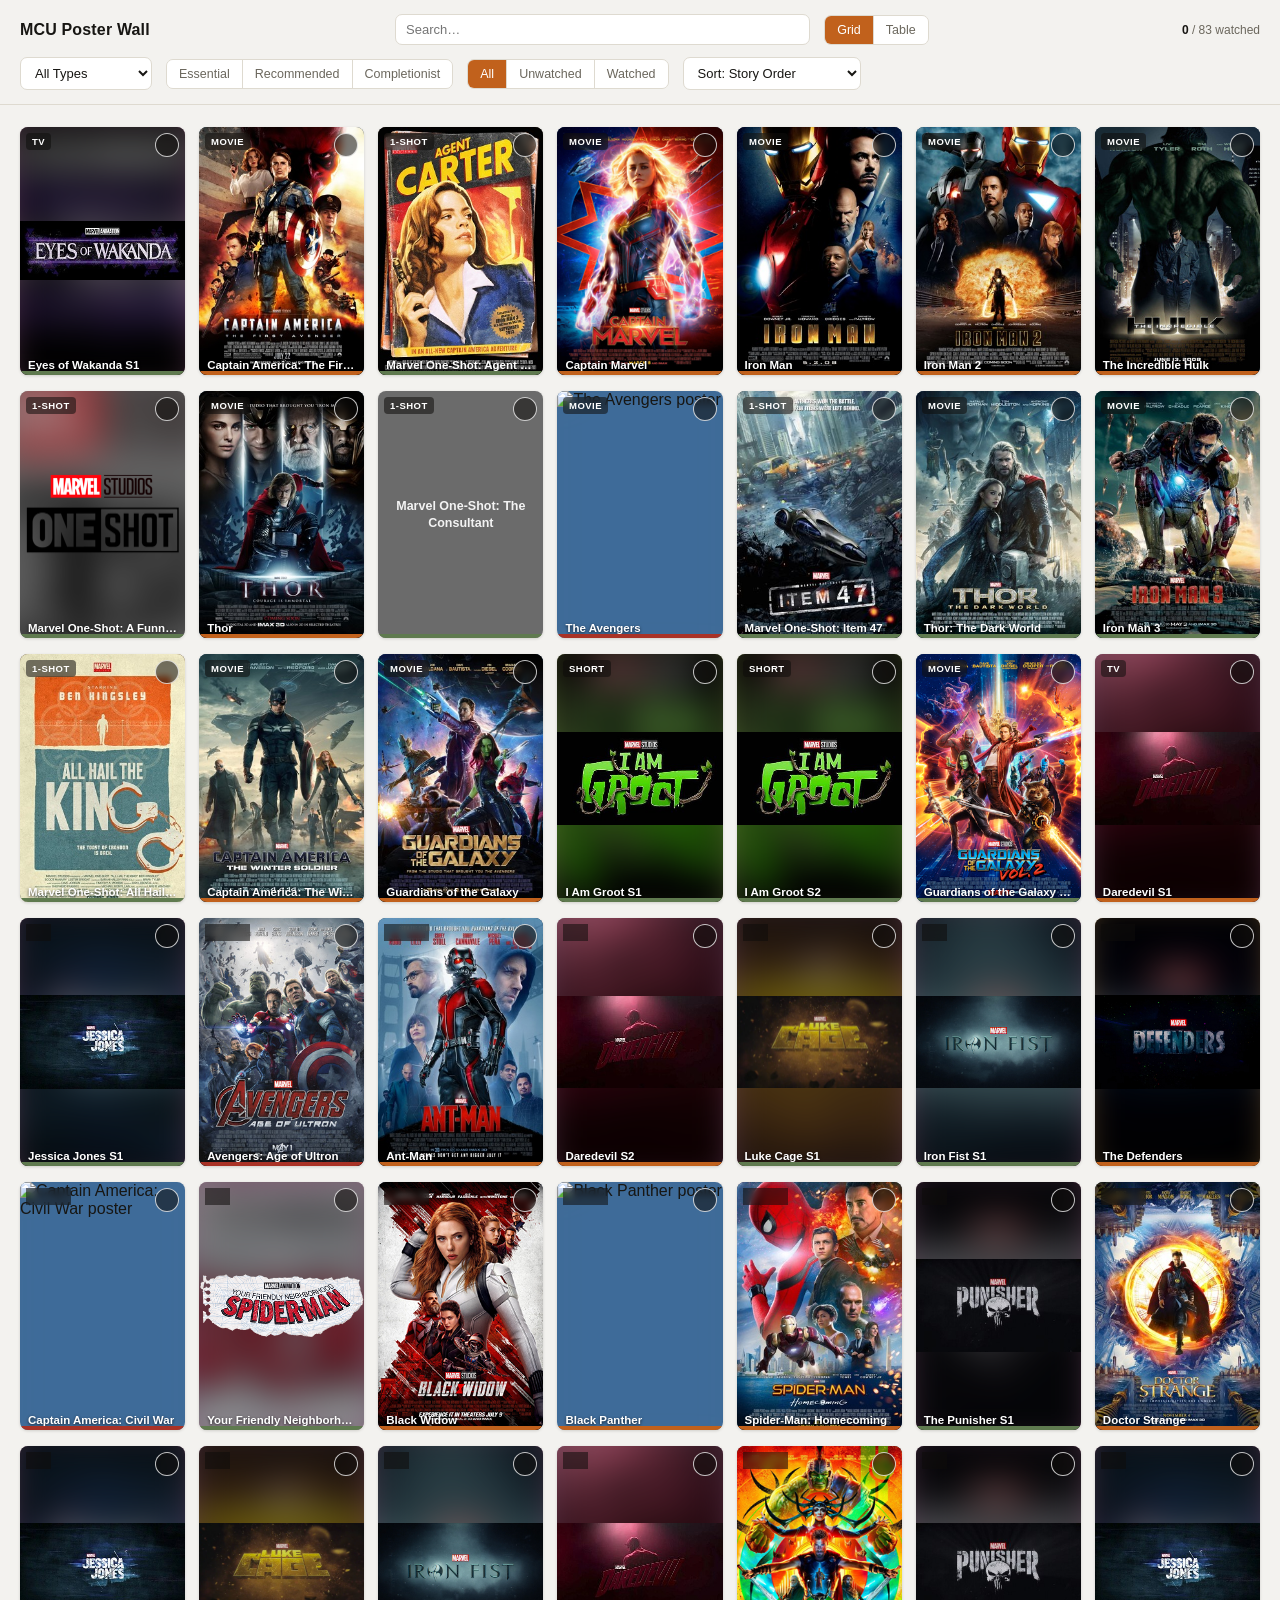
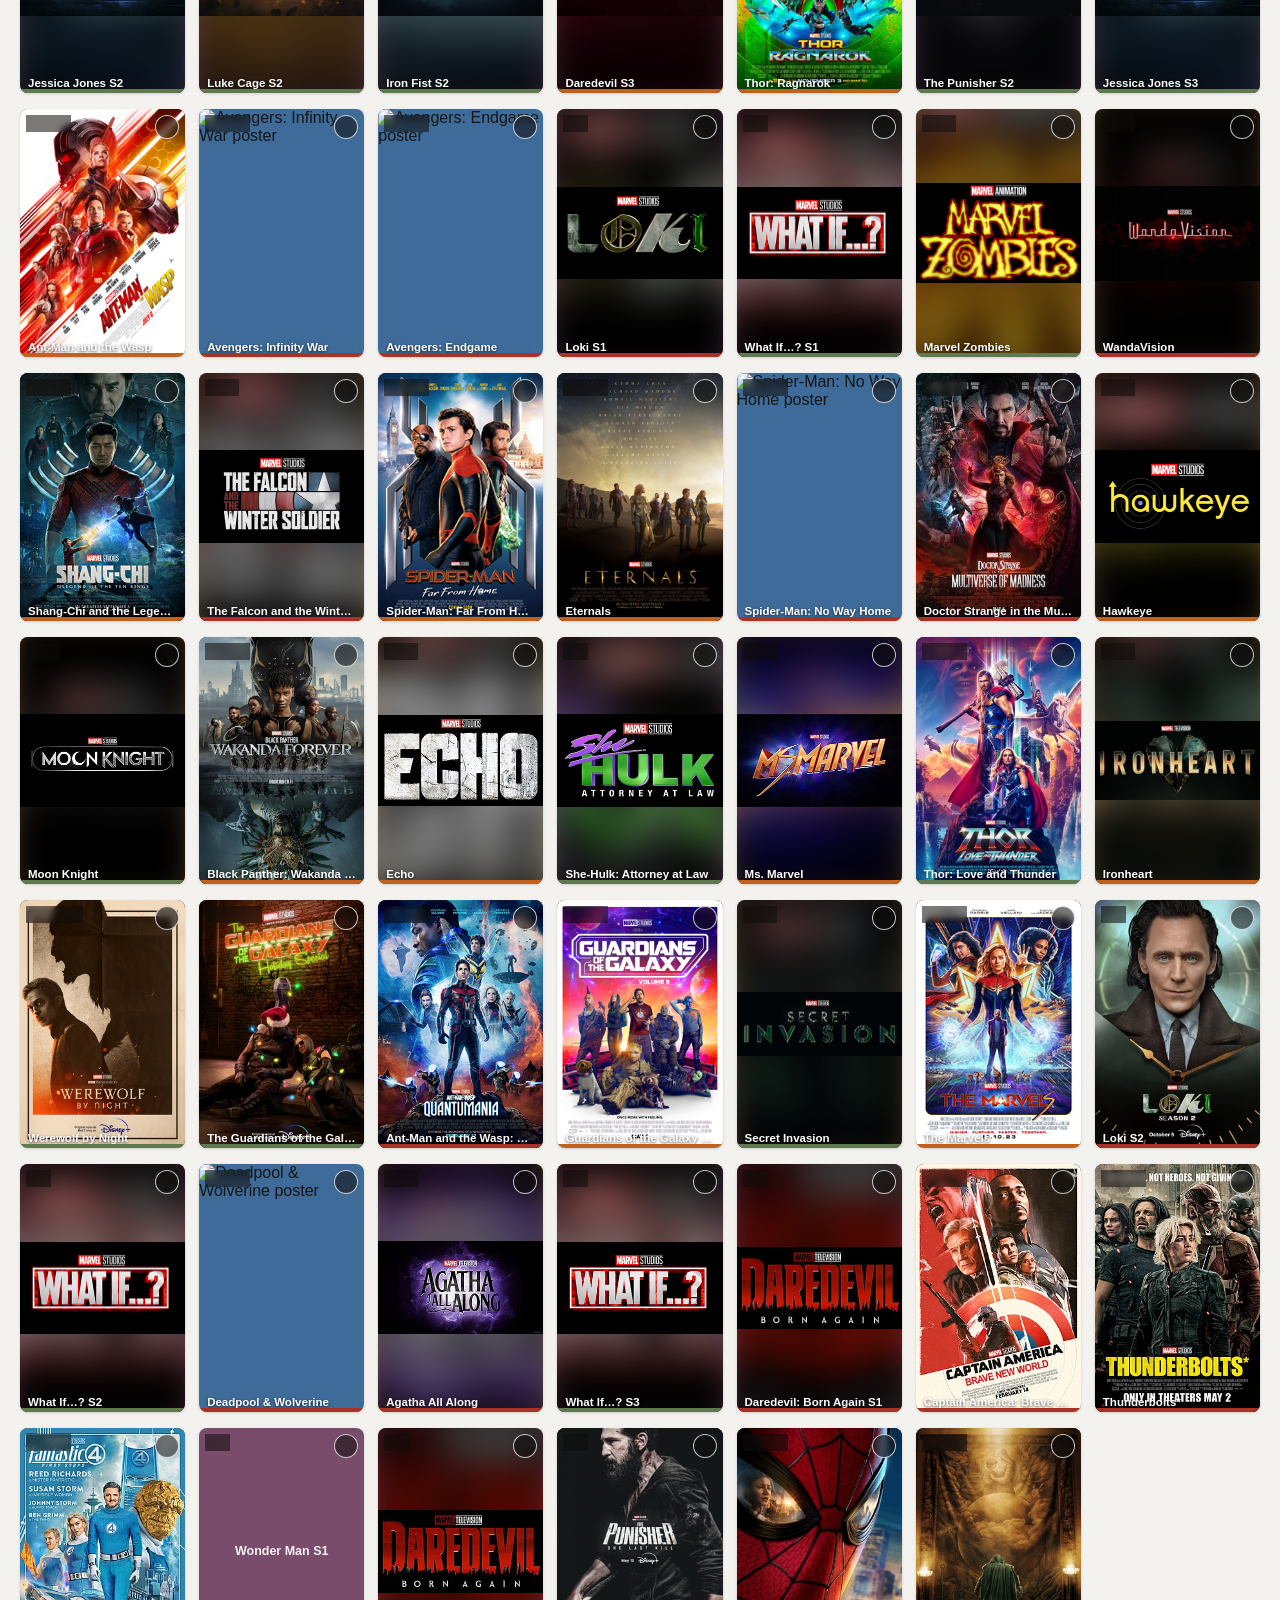
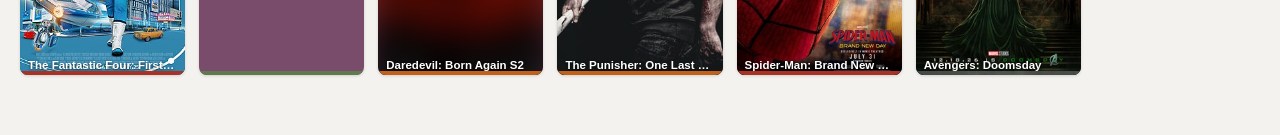
==== poster-wall.html @ 93adbcf0 "Initial commit: MCU watch order poster wall app Personal watchlist tracker for MCU movies/shows in c" ====
<!DOCTYPE html>
<html lang="en">
<head>
<meta charset="utf-8">
<meta name="viewport" content="width=device-width, initial-scale=1, viewport-fit=cover">
<meta name="theme-color" content="#171613">
<meta name="mobile-web-app-capable" content="yes">
<meta name="apple-mobile-web-app-capable" content="yes">
<meta name="apple-mobile-web-app-status-bar-style" content="black-translucent">
<meta name="apple-mobile-web-app-title" content="Poster Wall">
<link rel="apple-touch-icon" href="[data-uri]">
<link rel="icon" href="[data-uri]">
<link rel="manifest" href="[data-uri]">
<title>MCU Watch Order — Poster Wall</title>
<style>
  :root {
    --bg: #f3f2ef;
    --bg-raised: #ffffff;
    --ink: #171613;
    --ink-muted: #6b675d;
    --border: #dedad0;
    --accent: #c1611c;
    --accent-ink: #ffffff;
    --seal-red: #a93226;
    --moss: #5f7a4f;
    --shadow: rgba(23, 22, 19, 0.16);
    --scrim: rgba(10, 9, 7, 0.86);
    --chip-bg: rgba(15, 14, 12, 0.55);
    --ring: rgba(255, 255, 255, 0.75);
  }
  @media (prefers-color-scheme: dark) {
    :root {
      --bg: #131210;
      --bg-raised: #1c1a17;
      --ink: #efe9dc;
      --ink-muted: #948c79;
      --border: #322f28;
      --accent: #e0904a;
      --accent-ink: #17130b;
      --seal-red: #e0685a;
      --moss: #8faa79;
      --shadow: rgba(0, 0, 0, 0.5);
      --scrim: rgba(6, 5, 4, 0.9);
      --chip-bg: rgba(0, 0, 0, 0.55);
      --ring: rgba(255, 255, 255, 0.65);
    }
  }
  :root[data-theme="dark"] {
    --bg: #131210;
    --bg-raised: #1c1a17;
    --ink: #efe9dc;
    --ink-muted: #948c79;
    --border: #322f28;
    --accent: #e0904a;
    --accent-ink: #17130b;
    --seal-red: #e0685a;
    --moss: #8faa79;
    --shadow: rgba(0, 0, 0, 0.5);
    --scrim: rgba(6, 5, 4, 0.9);
    --chip-bg: rgba(0, 0, 0, 0.55);
    --ring: rgba(255, 255, 255, 0.65);
  }
  :root[data-theme="light"] {
    --bg: #f3f2ef;
    --bg-raised: #ffffff;
    --ink: #171613;
    --ink-muted: #6b675d;
    --border: #dedad0;
    --accent: #c1611c;
    --accent-ink: #ffffff;
    --seal-red: #a93226;
    --moss: #5f7a4f;
    --shadow: rgba(23, 22, 19, 0.16);
    --scrim: rgba(10, 9, 7, 0.86);
    --chip-bg: rgba(15, 14, 12, 0.55);
    --ring: rgba(255, 255, 255, 0.75);
  }

  * { box-sizing: border-box; }
  body {
    margin: 0;
    background: var(--bg);
    color: var(--ink);
    font-family: -apple-system, BlinkMacSystemFont, "Segoe UI", Helvetica, Arial, sans-serif;
  }
  .mono { font-family: ui-monospace, "SF Mono", Consolas, monospace; font-variant-numeric: tabular-nums; }

  /* ---------- top bar ---------- */
  header {
    position: sticky;
    top: 0;
    z-index: 20;
    background: var(--bg);
    border-bottom: 1px solid var(--border);
    padding: max(14px, env(safe-area-inset-top)) max(20px, env(safe-area-inset-right)) 14px max(20px, env(safe-area-inset-left));
  }
  .bar {
    max-width: 1400px;
    margin: 0 auto;
    display: flex;
    align-items: center;
    gap: 14px;
    flex-wrap: wrap;
  }
  .bar-top { flex-wrap: nowrap; }
  .bar-top .title-block { flex: 1 1 auto; min-width: 0; overflow: hidden; }
  .bar-top .title-block h1 { overflow: hidden; text-overflow: ellipsis; white-space: nowrap; }
  .bar-top #q { flex: 1 1 auto; min-width: 0; }

  .filters-btn {
    display: none;
    align-items: center;
    gap: 6px;
    font: inherit;
    font-size: 13px;
    background: var(--bg-raised);
    color: var(--ink);
    border: 1px solid var(--border);
    padding: 9px 12px;
    border-radius: 7px;
    cursor: pointer;
    white-space: nowrap;
  }
  .filters-btn[aria-expanded="true"] { background: var(--accent); color: var(--accent-ink); border-color: var(--accent); }
  .filter-count {
    display: inline-flex;
    align-items: center;
    justify-content: center;
    min-width: 16px;
    height: 16px;
    padding: 0 4px;
    border-radius: 999px;
    background: var(--seal-red);
    color: #fff;
    font-size: 10px;
    font-weight: 700;
  }
  .filters-btn[aria-expanded="true"] .filter-count { background: rgba(255,255,255,0.3); }

  .filters-panel { margin-top: 12px; }
  .title-block { display: flex; flex-direction: column; gap: 1px; margin-right: 6px; }
  h1 {
    margin: 0;
    font-size: 16px;
    font-weight: 700;
    letter-spacing: 0.01em;
  }
  .view-link {
    font-size: 11px;
    color: var(--ink-muted);
    text-decoration: none;
    border-bottom: 1px solid transparent;
  }
  .view-link:hover { color: var(--accent); border-color: var(--accent); }

  input[type="search"], select {
    font: inherit;
    font-size: 13px;
    background: var(--bg-raised);
    color: var(--ink);
    border: 1px solid var(--border);
    padding: 7px 10px;
    border-radius: 7px;
  }
  input[type="search"] { width: 190px; }
  input[type="search"]:focus, select:focus, button:focus-visible, .tile:focus-visible {
    outline: 2px solid var(--accent);
    outline-offset: 2px;
  }

  .seg {
    display: flex;
    border: 1px solid var(--border);
    border-radius: 7px;
    overflow: hidden;
  }
  .seg button {
    font: inherit;
    font-size: 12.5px;
    background: var(--bg-raised);
    color: var(--ink-muted);
    border: none;
    padding: 7px 12px;
    cursor: pointer;
    border-right: 1px solid var(--border);
  }
  .seg button:last-child { border-right: none; }
  .seg button[aria-pressed="true"] { background: var(--accent); color: var(--accent-ink); }

  .seg.multi button[data-val="Essential"][aria-pressed="true"] { background: var(--seal-red); color: #fff; }
  .seg.multi button[data-val="Recommended"][aria-pressed="true"] { background: var(--accent); color: var(--accent-ink); }
  .seg.multi button[data-val="Completionist"][aria-pressed="true"] { background: var(--moss); color: #fff; }

  .spacer { flex: 1; }
  .progress-text {
    font-size: 12px;
    color: var(--ink-muted);
    white-space: nowrap;
  }
  .progress-text b { color: var(--ink); }

  /* ---------- grid ---------- */
  main { max-width: 1400px; margin: 0 auto; padding: 22px 20px 60px; }
  .grid {
    display: grid;
    grid-template-columns: repeat(auto-fill, minmax(150px, 1fr));
    gap: 16px 14px;
  }

  .tile {
    position: relative;
    aspect-ratio: 2 / 3;
    border-radius: 8px;
    overflow: hidden;
    background: var(--bg-raised);
    box-shadow: 0 1px 3px var(--shadow);
    cursor: pointer;
    transition: transform 0.18s ease, box-shadow 0.18s ease;
  }
  .tile:hover, .tile.expanded, .tile:focus-visible {
    transform: translateY(-3px);
    box-shadow: 0 10px 24px var(--shadow);
    z-index: 5;
  }
  .tile img {
    position: absolute;
    inset: 0;
    width: 100%;
    height: 100%;
    object-fit: cover;
    object-position: center 15%;
  }
  .tile img.poster-bg {
    filter: blur(16px) brightness(0.6) saturate(1.1);
    transform: scale(1.2);
    object-position: center center;
  }
  .tile img.poster-fg.is-landscape {
    object-fit: contain;
    object-position: center center;
  }
  .tile.no-art { display: flex; align-items: center; justify-content: center; padding: 10px; }
  .tile.no-art .fallback-title {
    font-size: 12.5px;
    font-weight: 600;
    text-align: center;
    line-height: 1.3;
    color: rgba(255,255,255,0.92);
  }

  .chip {
    position: absolute;
    top: 6px;
    font-size: 9.5px;
    font-weight: 700;
    letter-spacing: 0.05em;
    text-transform: uppercase;
    padding: 3px 6px;
    border-radius: 4px;
    background: var(--chip-bg);
    color: #fff;
    backdrop-filter: blur(3px);
  }
  .chip.type { left: 6px; }

  .watch-toggle {
    position: absolute;
    top: 6px;
    right: 6px;
    width: 24px;
    height: 24px;
    border-radius: 50%;
    border: 1.5px solid var(--ring);
    background: var(--chip-bg);
    backdrop-filter: blur(3px);
    color: #fff;
    display: flex;
    align-items: center;
    justify-content: center;
    font-size: 12px;
    line-height: 1;
    cursor: pointer;
    padding: 0;
  }
  .watch-toggle svg { width: 12px; height: 12px; opacity: 0; transition: opacity 0.12s ease; }
  .watch-toggle.watched {
    background: var(--moss);
    border-color: var(--moss);
  }
  .watch-toggle.watched svg { opacity: 1; }

  .priority-bar {
    position: absolute;
    left: 0; right: 0; bottom: 0;
    height: 4px;
  }

  .caption {
    position: absolute;
    left: 0; right: 0; bottom: 4px;
    padding: 0 8px;
    font-size: 11.5px;
    font-weight: 600;
    color: #fff;
    text-shadow: 0 1px 3px rgba(0,0,0,0.7);
    white-space: nowrap;
    overflow: hidden;
    text-overflow: ellipsis;
    opacity: 1;
    transition: opacity 0.15s ease;
  }
  .tile:hover .caption, .tile.expanded .caption, .tile:focus-visible .caption { opacity: 0; }
  .tile.no-art .caption { display: none; }

  .detail {
    position: absolute;
    inset: 0;
    background:
      linear-gradient(180deg, rgba(0,0,0,0) 0%, var(--scrim) 55%),
      linear-gradient(0deg, var(--scrim) 0%, rgba(0,0,0,0) 100%);
    opacity: 0;
    pointer-events: none;
    display: flex;
    flex-direction: column;
    justify-content: flex-end;
    padding: 10px;
    transition: opacity 0.16s ease;
  }
  .tile:hover .detail, .tile.expanded .detail, .tile:focus-visible .detail {
    opacity: 1;
  }
  .detail .d-title {
    font-size: 13px;
    font-weight: 700;
    color: #fff;
    line-height: 1.25;
    margin-bottom: 4px;
  }
  .detail .d-meta {
    font-size: 10.5px;
    color: rgba(255,255,255,0.75);
    margin-bottom: 6px;
  }
  .detail .d-priority {
    font-size: 10px;
    font-weight: 700;
    letter-spacing: 0.04em;
    text-transform: uppercase;
    margin-bottom: 6px;
  }
  .detail .d-row {
    display: flex;
    align-items: center;
    gap: 6px;
    font-size: 10px;
    color: rgba(255,255,255,0.85);
    margin-bottom: 3px;
  }
  .detail .d-bar {
    flex: 1;
    height: 4px;
    background: rgba(255,255,255,0.2);
    border-radius: 2px;
    overflow: hidden;
  }
  .detail .d-bar-fill { height: 100%; }
  .detail .d-rt { font-size: 10px; color: rgba(255,255,255,0.75); margin-top: 2px; }
  .detail .d-notes {
    font-size: 10px;
    color: rgba(255,255,255,0.65);
    margin-top: 6px;
    line-height: 1.35;
    display: -webkit-box;
    -webkit-line-clamp: 3;
    -webkit-box-orient: vertical;
    overflow: hidden;
  }

  .empty-state {
    text-align: center;
    padding: 80px 20px;
    color: var(--ink-muted);
    font-size: 14px;
  }

  /* ---------- table view ---------- */
  .table-wrap {
    overflow-x: auto;
    border: 1px solid var(--border);
    border-radius: 8px;
  }
  table {
    width: 100%;
    border-collapse: collapse;
    font-size: 12.5px;
    min-width: 980px;
  }
  thead th {
    position: sticky;
    top: 0;
    background: var(--bg-raised);
    text-align: left;
    font-size: 10.5px;
    letter-spacing: 0.05em;
    text-transform: uppercase;
    color: var(--ink-muted);
    padding: 9px 10px;
    border-bottom: 1px solid var(--border);
    white-space: nowrap;
  }
  tbody tr {
    border-bottom: 1px solid var(--border);
    cursor: default;
  }
  tbody tr:hover { background: var(--bg-raised); }
  tbody tr.is-watched { opacity: 0.55; }
  tbody td {
    padding: 6px 10px;
    vertical-align: middle;
    white-space: nowrap;
  }
  td.col-title { white-space: normal; font-weight: 600; min-width: 200px; }
  td.col-num { color: var(--ink-muted); }
  td.col-thumb { padding: 4px 6px; }
  td.col-thumb .thumb {
    width: 32px;
    height: 46px;
    border-radius: 3px;
    object-fit: cover;
    display: block;
    background: var(--border);
  }
  td .type-chip {
    display: inline-block;
    font-size: 9.5px;
    font-weight: 700;
    letter-spacing: 0.04em;
    text-transform: uppercase;
    padding: 2px 6px;
    border-radius: 4px;
    color: #fff;
  }
  td .priority-text { font-weight: 700; font-size: 11px; }
  td.col-watch { text-align: center; }
  .table-wrap .watch-toggle {
    position: static;
    width: 22px;
    height: 22px;
    border-color: var(--border);
    background: transparent;
    color: var(--ink-muted);
    backdrop-filter: none;
  }
  .table-wrap .watch-toggle.watched { color: #fff; }

  /* ---------- mobile ---------- */
  @media (max-width: 760px) {
    main {
      padding: 16px 14px max(40px, env(safe-area-inset-bottom));
    }
    .grid { grid-template-columns: repeat(auto-fill, minmax(122px, 1fr)); gap: 12px 10px; }

    .filters-btn { display: inline-flex; }
    .filters-panel {
      display: none;
      flex-direction: column;
      align-items: stretch;
    }
    .filters-panel.open { display: flex; }
    .filters-panel.open > * { width: 100%; }
    .filters-panel.open .seg { width: 100%; }
    .filters-panel.open .seg button { flex: 1; text-align: center; }

    /* 16px prevents iOS Safari from auto-zooming the page on focus */
    input[type="search"], select, .filters-btn { font-size: 16px; padding: 11px 12px; }
    .seg button { padding: 11px 12px; font-size: 13.5px; }

    .watch-toggle { width: 30px; height: 30px; }
    .watch-toggle svg { width: 14px; height: 14px; }

    .progress-text { font-size: 11px; }
    h1 { font-size: 15px; }

    td.col-title { min-width: 150px; }

    /* Reflow the crowded top bar into three clean rows instead of one
       cramped, truncated line: title+progress, then search, then actions. */
    .bar-top { flex-wrap: wrap; row-gap: 10px; }
    .bar-top .title-block { order: 1; flex: 1 1 auto; min-width: 0; margin-right: 0; }
    .bar-top .progress-text { order: 2; flex: 0 0 auto; }
    .bar-top .spacer { display: none; }
    .bar-top #q { order: 3; flex-basis: 100%; width: auto; }
    .bar-top .filters-btn { order: 4; flex: 0 0 auto; }
    .bar-top #view-toggle-group { order: 5; flex: 0 0 auto; }
  }

  @media (prefers-reduced-motion: reduce) {
    .tile, .caption, .detail, .watch-toggle svg { transition: none; }
  }
</style>
</head>
<body>

<header>
  <div class="bar bar-top">
    <div class="title-block">
      <h1>MCU Poster Wall</h1>
    </div>
    <input type="search" id="q" placeholder="Search…" autocomplete="off">
    <button type="button" id="filters-toggle" class="filters-btn" aria-expanded="false" aria-controls="filters-panel">
      Filters<span class="filter-count" id="filter-count" hidden>0</span>
    </button>
    <div class="seg" id="view-toggle-group" role="group" aria-label="Grid or table view">
      <button type="button" data-val="grid" aria-pressed="true">Grid</button>
      <button type="button" data-val="table" aria-pressed="false">Table</button>
    </div>
    <div class="spacer"></div>
    <div class="progress-text"><b id="watched-count">0</b> / <span id="total-count">0</span> watched</div>
  </div>
  <div class="bar filters-panel" id="filters-panel">
    <select id="f-type"></select>
    <div class="seg multi" id="priority-filter" role="group" aria-label="Filter by priority (multiple)">
      <button type="button" data-val="Essential" aria-pressed="false">Essential</button>
      <button type="button" data-val="Recommended" aria-pressed="false">Recommended</button>
      <button type="button" data-val="Completionist" aria-pressed="false">Completionist</button>
    </div>
    <div class="seg" id="watch-toggle-group" role="group" aria-label="Filter by watched status">
      <button type="button" data-val="all" aria-pressed="true">All</button>
      <button type="button" data-val="unwatched" aria-pressed="false">Unwatched</button>
      <button type="button" data-val="watched" aria-pressed="false">Watched</button>
    </div>
    <select id="f-sort">
      <option value="chrono">Sort: Story Order</option>
      <option value="release">Sort: Release Date</option>
      <option value="doomsday">Sort: Doomsday Link %</option>
      <option value="rt">Sort: RT Critics %</option>
      <option value="priority">Sort: Priority</option>
      <option value="title">Sort: Title A–Z</option>
    </select>
  </div>
</header>

<main>
  <div class="grid" id="grid"></div>
  <div class="table-wrap" id="table-wrap" hidden>
    <table id="table">
      <thead>
        <tr>
          <th class="col-num">#</th>
          <th class="col-thumb"></th>
          <th class="col-title">Title</th>
          <th>Type</th>
          <th>Priority</th>
          <th>Set In</th>
          <th>Released</th>
          <th>Runtime</th>
          <th>Doomsday</th>
          <th>RT Critics</th>
          <th>RT Audience</th>
          <th class="col-watch">Watched</th>
        </tr>
      </thead>
      <tbody id="table-body"></tbody>
    </table>
  </div>
  <div class="empty-state" id="empty-state" hidden>No entries match this filter.</div>
</main>

<script>
(function () {
  "use strict";

  // [id, title, type, format, setIn, runtimeMin, postCredits, priority, doomsday, rtCritics, rtAudience, notes]
  const RAW = [
    [1,"Eyes of Wakanda S1","TV Series","Animated","Ancient Wakandan history",120,"No","Completionist",10,92,51,"Animated anthology; optional but short","2025-08-06"],
    [2,"Captain America: The First Avenger","Movie","Live Action","1942–1945",124,"1 End","Recommended",20,80,78,"Steve Rogers, Hydra, Tesseract","2011-07-22"],
    [3,"Marvel One-Shot: Agent Carter","One-Shot","Live Action","1946",15,"No","Completionist",5,null,null,"Short one-shot on Disney+","2013-09-24"],
    [4,"Captain Marvel","Movie","Live Action","1995",123,"Mid + End","Recommended",20,79,45,"Cosmic MCU and Skrull/Kree context","2019-03-08"],
    [5,"Iron Man","Movie","Live Action","2010",126,"1 End","Recommended",15,94,91,"Start of the MCU","2008-05-02"],
    [6,"Iron Man 2","Movie","Live Action","2011",124,"1 End","Recommended",15,72,71,"SHIELD and Avengers Initiative setup","2010-05-07"],
    [7,"The Incredible Hulk","Movie","Live Action","2011",112,"1 End","Recommended",20,68,71,"Hulk and super-soldier threads","2008-06-13"],
    [8,"Marvel One-Shot: A Funny Thing Happened on the Way to Thor's Hammer","One-Shot","Live Action","2011",4,"No","Completionist",2,null,null,"Agent Coulson short","2011-10-25"],
    [9,"Thor","Movie","Live Action","2011",115,"1 End","Recommended",20,77,76,"Thor, Loki, Asgard, cosmic mythology","2011-05-06"],
    [10,"Marvel One-Shot: The Consultant","One-Shot","Live Action","2011",4,"No","Completionist",2,null,null,"Coulson and Sitwell short","2011-09-13"],
    [11,"The Avengers","Movie","Live Action","2012",143,"Mid + End","Essential",50,91,91,"Original team assembled","2012-05-04"],
    [12,"Marvel One-Shot: Item 47","One-Shot","Live Action","2012",12,"No","Completionist",2,null,null,"Post-Avengers SHIELD short","2012-09-25"],
    [13,"Thor: The Dark World","Movie","Live Action","2013",112,"Mid + End","Completionist",15,67,75,"Reality Stone and cosmic lore","2013-11-08"],
    [14,"Iron Man 3","Movie","Live Action","Late 2012",130,"Mid + End","Completionist",10,79,78,"Tony's post-Avengers aftermath","2013-05-03"],
    [15,"Marvel One-Shot: All Hail the King","One-Shot","Live Action","2013",14,"No","Completionist",5,null,null,"Mandarin follow-up short","2014-02-04"],
    [16,"Captain America: The Winter Soldier","Movie","Live Action","2014",136,"Mid + End","Recommended",30,90,92,"SHIELD collapse, Hydra, Bucky","2014-04-04"],
    [17,"Guardians of the Galaxy","Movie","Live Action","2014",122,"Mid + End","Recommended",20,91,92,"Cosmic MCU and Infinity Stone context","2014-08-01"],
    [18,"I Am Groot S1","Animated Short","Animated","c. 2014",20,"No","Completionist",5,89,75,"Fun shorts; very low Doomsday relevance","2022-08-10"],
    [19,"I Am Groot S2","Animated Short","Animated","c. 2014",20,"No","Completionist",5,89,75,"Fun shorts; very low Doomsday relevance","2023-08-10"],
    [20,"Guardians of the Galaxy Vol. 2","Movie","Live Action","2014",136,"5 Scenes","Completionist",15,85,87,"Guardians team dynamics","2017-05-05"],
    [21,"Daredevil S1","TV Series","Live Action","2014–2015",600,"No","Recommended",35,99,93,"Matt Murdock origin; street-level MCU","2015-04-10"],
    [22,"Jessica Jones S1","TV Series","Live Action","2015",600,"No","Completionist",10,94,87,"Strong standalone character story","2015-11-20"],
    [23,"Avengers: Age of Ultron","Movie","Live Action","2015",141,"1 Mid","Essential",40,75,83,"Vision, Wanda, Avengers dynamics","2015-05-01"],
    [24,"Ant-Man","Movie","Live Action","2015",117,"Mid + End","Recommended",25,83,86,"Pym tech and Quantum Realm intro","2015-07-17"],
    [25,"Daredevil S2","TV Series","Live Action","2015",600,"No","Recommended",35,81,89,"Expands Daredevil; introduces Punisher","2016-03-18"],
    [26,"Luke Cage S1","TV Series","Live Action","2015–2016",600,"No","Completionist",10,90,69,"Street-level MCU","2016-09-30"],
    [27,"Iron Fist S1","TV Series","Live Action","2016",600,"No","Completionist",10,20,71,"Necessary mainly for The Defenders","2017-03-17"],
    [28,"The Defenders","Mini-Series","Live Action","2016",390,"No","Recommended",30,78,70,"Netflix heroes team-up","2017-08-18"],
    [29,"Captain America: Civil War","Movie","Live Action","2016",147,"Mid + End","Essential",45,90,89,"Fractured Avengers; Spider-Man intro","2016-05-06"],
    [30,"Your Friendly Neighborhood Spider-Man S1","TV Series","Animated","2016",270,"No","Completionist",15,97,62,"Animated alternate Peter Parker origin","2026-01-28"],
    [31,"Black Widow","Movie","Live Action","2016 (opening 1995)",134,"Mid + End","Recommended",25,79,78,"Yelena; key for Thunderbolts*","2021-07-09"],
    [32,"Black Panther","Movie","Live Action","2016",134,"Mid + End","Recommended",30,96,79,"Wakanda's place in the MCU","2018-02-16"],
    [33,"Spider-Man: Homecoming","Movie","Live Action","2016",133,"Mid + End","Recommended",25,92,87,"MCU Peter Parker's starting point","2017-07-07"],
    [34,"The Punisher S1","TV Series","Live Action","2016",600,"No","Completionist",15,68,88,"Frank Castle setup","2017-11-17"],
    [35,"Doctor Strange","Movie","Live Action","2016–2017",115,"Mid + End","Recommended",40,89,86,"Mystic arts and alternate dimensions","2016-11-04"],
    [36,"Jessica Jones S2","TV Series","Live Action","2017",600,"No","Completionist",10,82,67,"Optional completionist entry","2018-03-08"],
    [37,"Luke Cage S2","TV Series","Live Action","2017",600,"No","Completionist",10,86,67,"Optional completionist entry","2018-06-22"],
    [38,"Iron Fist S2","TV Series","Live Action","2017",480,"No","Completionist",10,56,60,"Optional completionist entry","2018-09-07"],
    [39,"Daredevil S3","TV Series","Live Action","2017",600,"No","Recommended",40,97,87,"Recommended before Daredevil: Born Again","2018-10-19"],
    [40,"Thor: Ragnarok","Movie","Live Action","2017",130,"Mid + End","Recommended",25,93,87,"Thor's status quo entering Infinity War era","2017-11-03"],
    [41,"The Punisher S2","TV Series","Live Action","2018",600,"No","Completionist",15,61,70,"Optional unless you want full Frank Castle context","2019-01-18"],
    [42,"Jessica Jones S3","TV Series","Live Action","2018",600,"No","Completionist",10,73,76,"Optional completionist entry","2019-06-14"],
    [43,"Ant-Man and the Wasp","Movie","Live Action","2018",118,"Mid + End","Recommended",30,87,82,"Quantum Realm groundwork","2018-07-06"],
    [44,"Avengers: Infinity War","Movie","Live Action","2018",149,"1 End","Essential",55,85,91,"Largest crossover crisis before Multiverse Saga","2018-04-27"],
    [45,"Avengers: Endgame","Movie","Live Action","2018 and 2023",181,"Stay through credits","Essential",70,94,90,"Post-Blip MCU status quo; changed Avengers landscape","2019-04-26"],
    [46,"Loki S1","TV Series","Live Action","Starts 2012; outside linear time",300,"No","Essential",95,92,90,"Essential multiverse/TVA material","2021-06-09"],
    [47,"What If…? S1","TV Series","Animated","Multiple alternate timelines",240,"Some episode tags","Completionist",35,89,91,"Multiversal possibilities","2021-08-11"],
    [48,"Marvel Zombies","Mini-Series","Animated","Alternate timeline",120,"Verify per episode","Completionist",25,66,67,"Alternate-universe; optional","2025-10-03"],
    [49,"WandaVision","Mini-Series","Live Action","2023",360,"No","Essential",55,92,88,"Wanda, Vision, major mystical setup","2021-01-15"],
    [50,"Shang-Chi and the Legend of the Ten Rings","Movie","Live Action","2024",132,"Mid + End","Recommended",30,92,98,"New hero and unexplained cosmic signal","2021-09-03"],
    [51,"The Falcon and the Winter Soldier","Mini-Series","Live Action","2024",300,"No","Essential",60,85,80,"Essential context for Sam Wilson before Brave New World","2021-03-19"],
    [52,"Spider-Man: Far From Home","Movie","Live Action","2024",129,"Mid + End","Recommended",35,91,95,"Post-Endgame world; Peter's public status","2019-07-02"],
    [53,"Eternals","Movie","Live Action","2024 (ancient flashbacks)",156,"Mid + End","Recommended",25,48,80,"Celestial-scale consequences on Earth","2021-11-05"],
    [54,"Spider-Man: No Way Home","Movie","Live Action","2024",148,"Mid + End","Essential",75,93,98,"Multiverse crossover mechanics; Peter's reset","2021-12-17"],
    [55,"Doctor Strange in the Multiverse of Madness","Movie","Live Action","2025",126,"Mid + End","Essential",85,73,86,"Incursions, alternate universes, multiversal stakes","2022-05-06"],
    [56,"Hawkeye","Mini-Series","Live Action","Christmas 2024",300,"1 Finale tag","Recommended",30,92,88,"Kate Bishop, Kingpin, Echo setup","2021-11-24"],
    [57,"Moon Knight","Mini-Series","Live Action","c. 2025",300,"1 Finale tag","Completionist",15,86,88,"Largely self-contained for now","2022-03-30"],
    [58,"Black Panther: Wakanda Forever","Movie","Live Action","2025",161,"Mid + End","Recommended",45,84,87,"Wakanda's new leadership and global position","2022-11-11"],
    [59,"Echo","Mini-Series","Live Action","c. 2025",240,"No","Recommended",35,71,57,"Kingpin/Maya follow-up; helpful for Daredevil-adjacent material","2024-01-09"],
    [60,"She-Hulk: Attorney at Law","TV Series","Live Action","c. 2025",270,"1 Finale tag","Completionist",25,80,32,"Hulk-world developments; Matt Murdock appearance","2022-08-18"],
    [61,"Ms. Marvel","Mini-Series","Live Action","c. 2025",270,"1 Finale tag","Recommended",25,98,80,"Kamala Khan before The Marvels","2022-06-08"],
    [62,"Thor: Love and Thunder","Movie","Live Action","c. 2025",119,"Mid + End","Completionist",15,64,77,"Thor's current personal direction","2022-07-08"],
    [63,"Ironheart","Mini-Series","Live Action","c. 2025–2026",300,"Verify per episode","Recommended",30,76,46,"New young hero; technology/mysticism threads","2025-06-24"],
    [64,"Werewolf by Night","Special","Live Action","Modern MCU",53,"No","Completionist",10,90,83,"Great standalone special; low direct relevance","2022-10-07"],
    [65,"The Guardians of the Galaxy Holiday Special","Special","Live Action","Christmas c. 2025",44,"No","Completionist",15,95,86,"Small but meaningful lead-in to Guardians Vol. 3","2022-11-25"],
    [66,"Ant-Man and the Wasp: Quantumania","Movie","Live Action","c. 2026",124,"Mid + End","Essential",55,46,83,"Quantum Realm and major multiverse-era antagonist thread","2023-02-17"],
    [67,"Guardians of the Galaxy Vol. 3","Movie","Live Action","c. 2026",150,"Mid + End","Recommended",20,82,94,"Updated Guardians roster; emotional finale","2023-05-05"],
    [68,"Secret Invasion","Mini-Series","Live Action","c. 2026",270,"1 Finale tag","Completionist",20,53,43,"Nick Fury and Skrull invasion","2023-06-21"],
    [69,"The Marvels","Movie","Live Action","c. 2026",105,"Mid + End","Recommended",35,63,83,"Captain Marvel, Monica Rambeau, multiversal development","2023-11-10"],
    [70,"Loki S2","TV Series","Live Action","Outside linear time",330,"No","Essential",95,82,83,"Essential TVA and multiverse status quo","2023-10-06"],
    [71,"What If…? S2","TV Series","Animated","Multiple alternate timelines",240,"No","Completionist",35,88,62,"Optional multiverse expansion","2023-12-22"],
    [72,"Deadpool & Wolverine","Movie","Live Action","2024 / multiversal",128,"1 End","Essential",90,77,83,"TVA, legacy universes, multiverse scope","2024-07-26"],
    [73,"Agatha All Along","Mini-Series","Live Action","c. 2026",360,"No","Essential",55,84,82,"Strongly recommended after WandaVision","2024-09-18"],
    [74,"What If…? S3","TV Series","Animated","Multiple alternate timelines",240,"No","Completionist",35,80,33,"Optional; multiverse-focused finale season","2024-12-22"],
    [75,"Daredevil: Born Again S1","TV Series","Live Action","c. 2026",420,"No","Essential",55,87,79,"Current Daredevil/Kingpin status quo","2025-03-04"],
    [76,"Captain America: Brave New World","Movie","Live Action","c. 2026",118,"1 Mid","Essential",60,46,83,"Current Earth politics; new Captain America","2025-02-14"],
    [77,"Thunderbolts*","Movie","Live Action","c. 2027",126,"Mid + End","Essential",90,88,87,"Highly relevant team going forward","2025-05-02"],
    [78,"The Fantastic Four: First Steps","Movie","Live Action","Alternate retro-futurist 1960s",115,"Mid + End","Essential",100,86,90,"Direct Doomsday territory; do not skip","2025-07-25"],
    [79,"Wonder Man S1","TV Series","Live Action","Modern MCU c. 2026–2027",300,"Verify per episode","Completionist",20,91,87,"Current MCU character-world expansion","2026-01-16"],
    [80,"Daredevil: Born Again S2","TV Series","Live Action","After S1",360,"Verify per episode","Recommended",55,86,86,"Continue before Doomsday if available","2026-03-01"],
    [81,"The Punisher: One Last Kill","TV Series","Live Action","Unconfirmed",300,"Unconfirmed","Recommended",45,73,null,"Street-level context; watch if available","2026-05-12"],
    [82,"Spider-Man: Brand New Day","Movie","Live Action","c. 2028",128,"Verify when you watch","Essential",70,90,null,"Watch last before Doomsday; positioned directly before it","2026-07-31"],
    [83,"Avengers: Doomsday","Movie","Live Action","Unconfirmed",null,"Unconfirmed",null,null,null,null,"The destination — December 18, 2026 release","2026-12-18"]
  ];

  const FIELDS = ["id","title","type","format","setIn","runtime","postCredits","priority","doomsday","rtCritics","rtAudience","notes","releaseDate"];
  const MOVIES = RAW.map(row => {
    const o = {};
    FIELDS.forEach((f, i) => o[f] = row[i]);
    return o;
  });

  // Official poster art, sourced from Wikipedia/Wikimedia film & series infobox images.
  const POSTER_FILES = {
    1: "images/001.jpg", 2: "images/002.jpg", 3: "images/003.jpg", 4: "images/004.jpg",
    5: "images/005.jpg", 6: "images/006.jpg", 7: "images/007.jpg", 8: "images/008.png",
    9: "images/009.jpg", 10: null, 11: "images/011.jpg", 12: "images/012.jpg",
    13: "images/013.jpg", 14: "images/014.jpg", 15: "images/015.jpg", 16: "images/016.jpg",
    17: "images/017.jpg", 18: "images/018.jpg", 19: "images/019.jpg", 20: "images/020.jpg",
    21: "images/021.jpg", 22: "images/022.jpg", 23: "images/023.jpg", 24: "images/024.jpg",
    25: "images/025.jpg", 26: "images/026.png", 27: "images/027.png", 28: "images/028.jpg",
    29: "images/029.jpg", 30: "images/030.png", 31: "images/031.jpg", 32: "images/032.jpg",
    33: "images/033.jpg", 34: "images/034.jpg", 35: "images/035.jpg", 36: "images/036.jpg",
    37: "images/037.png", 38: "images/038.png", 39: "images/039.jpg", 40: "images/040.jpg",
    41: "images/041.jpg", 42: "images/042.jpg", 43: "images/043.jpg", 44: "images/044.jpg",
    45: "images/045.jpg", 46: "images/046.png", 47: "images/047.png", 48: "images/048.png",
    49: "images/049.png", 50: "images/050.jpg", 51: "images/051.png", 52: "images/052.jpg",
    53: "images/053.jpg", 54: "images/054.jpg", 55: "images/055.jpg", 56: "images/056.png",
    57: "images/057.jpg", 58: "images/058.jpg", 59: "images/059.jpg", 60: "images/060.jpg",
    61: "images/061.jpg", 62: "images/062.jpg", 63: "images/063.png", 64: "images/064.jpg",
    65: "images/065.jpg", 66: "images/066.jpg", 67: "images/067.jpg", 68: "images/068.jpg",
    69: "images/069.jpg", 70: "images/070.jpg", 71: "images/071.png", 72: "images/072.jpg",
    73: "images/073.jpg", 74: "images/074.png", 75: "images/075.jpg", 76: "images/076.jpg",
    77: "images/077.jpg", 78: "images/078.jpg", 79: null, 80: "images/080.jpg",
    81: "images/081.jpg", 82: "images/082.jpg", 83: "images/083.jpg",
  };

  const TYPE_LABEL = {
    "Movie": "Movie", "TV Series": "TV", "Mini-Series": "Mini",
    "Special": "Special", "Animated Short": "Short", "One-Shot": "1-Shot"
  };
  const TYPE_TINT = {
    "Movie": "#3e6b99", "TV Series": "#7a4c6b", "Mini-Series": "#8e6b3e",
    "Special": "#4c7a6b", "Animated Short": "#6b7a3e", "One-Shot": "#6b6b6b"
  };
  const PRIORITY_VAR = { "Essential": "--seal-red", "Recommended": "--accent", "Completionist": "--moss" };

  const STORE_KEY = "tva-sacred-timeline-watchlist-v1";
  function loadWatched() {
    try { return new Set(JSON.parse(localStorage.getItem(STORE_KEY)) || []); }
    catch (e) { return new Set(); }
  }
  function saveWatched(set) {
    localStorage.setItem(STORE_KEY, JSON.stringify([...set]));
  }
  let watched = loadWatched();

  function readableRuntime(min) {
    if (min == null) return "—";
    if (min < 60) return min + "m";
    if (min < 1440) {
      const h = Math.floor(min / 60), m = min % 60;
      return h + "h" + (m ? " " + m + "m" : "");
    }
    const d = Math.floor(min / 1440), rem = min % 1440;
    const h = Math.floor(rem / 60), m = rem % 60;
    let out = d + "d";
    if (h) out += " " + h + "h";
    if (m) out += " " + m + "m";
    return out;
  }
  function doomsdayColor(pct) {
    if (pct == null) return "rgba(255,255,255,0.3)";
    if (pct >= 80) return "var(--seal-red)";
    if (pct >= 50) return "var(--accent)";
    if (pct >= 20) return "#d4a017";
    return "var(--moss)";
  }
  function formatReleaseDate(iso) {
    if (!iso) return "—";
    const d = new Date(iso + "T00:00:00");
    return d.toLocaleDateString(undefined, { year: "numeric", month: "short", day: "numeric" });
  }
  function escapeHTML(s) {
    if (s == null) return "";
    return String(s).replace(/[&<>"']/g, c => ({
      "&": "&amp;", "<": "&lt;", ">": "&gt;", '"': "&quot;", "'": "&#39;"
    }[c]));
  }
  const CHECK_SVG = '<svg viewBox="0 0 16 16" fill="none" xmlns="http://www.w3.org/2000/svg"><path d="M3 8.5L6.2 12L13 4" stroke="currentColor" stroke-width="2.2" stroke-linecap="round" stroke-linejoin="round"/></svg>';

  function tileHTML(m) {
    const posterFile = POSTER_FILES[m.id];
    const isWatched = watched.has(m.id);
    const priorityVar = m.priority ? PRIORITY_VAR[m.priority] : null;
    const priorityColor = priorityVar ? `var(${priorityVar})` : "rgba(255,255,255,0.25)";
    const typeLabel = TYPE_LABEL[m.type] || m.type;
    const doomsdayVal = m.doomsday != null ? m.doomsday + "%" : "—";
    const rtCritics = m.rtCritics != null ? m.rtCritics + "%" : "—";
    const rtAudience = m.rtAudience != null ? m.rtAudience + "%" : "—";

    const artHTML = posterFile
      ? `<img class="poster-bg" src="${posterFile}" alt="" aria-hidden="true" loading="lazy">
         <img class="poster-fg" src="${posterFile}" alt="${escapeHTML(m.title)} poster" loading="lazy">`
      : `<div class="fallback-title">${escapeHTML(m.title)}</div>`;

    return `
    <article class="tile${posterFile ? "" : " no-art"}" data-id="${m.id}" tabindex="0"
              style="background:${TYPE_TINT[m.type] || "#555"};">
      ${artHTML}
      <span class="chip type">${typeLabel}</span>
      <button type="button" class="watch-toggle${isWatched ? " watched" : ""}" data-action="toggle" aria-pressed="${isWatched}" aria-label="${isWatched ? "Mark unwatched" : "Mark watched"}">
        ${CHECK_SVG}
      </button>
      <div class="priority-bar" style="background:${priorityColor}"></div>
      <div class="caption">${escapeHTML(m.title)}</div>
      <div class="detail">
        <div class="d-title">${escapeHTML(m.title)}</div>
        <div class="d-meta">${escapeHTML(m.setIn)} · ${readableRuntime(m.runtime)}</div>
        <div class="d-meta">Released ${formatReleaseDate(m.releaseDate)}</div>
        ${m.priority ? `<div class="d-priority" style="color:${priorityColor}">${m.priority}</div>` : ""}
        <div class="d-row">
          <span>Doomsday</span>
          <div class="d-bar"><div class="d-bar-fill" style="width:${m.doomsday ?? 0}%; background:${doomsdayColor(m.doomsday)}"></div></div>
          <span class="mono">${doomsdayVal}</span>
        </div>
        <div class="d-rt">RT ${rtCritics} critics · ${rtAudience} audience</div>
        <div class="d-notes">${escapeHTML(m.notes)}</div>
      </div>
    </article>`;
  }

  function rowHTML(m) {
    const posterFile = POSTER_FILES[m.id];
    const isWatched = watched.has(m.id);
    const priorityVar = m.priority ? PRIORITY_VAR[m.priority] : null;
    const priorityColor = priorityVar ? `var(${priorityVar})` : "var(--ink-muted)";
    const typeLabel = TYPE_LABEL[m.type] || m.type;
    const doomsdayVal = m.doomsday != null ? m.doomsday + "%" : "—";
    const rtCritics = m.rtCritics != null ? m.rtCritics + "%" : "—";
    const rtAudience = m.rtAudience != null ? m.rtAudience + "%" : "—";
    const thumb = posterFile
      ? `<img class="thumb" src="${posterFile}" alt="" loading="lazy">`
      : `<div class="thumb" style="background:${TYPE_TINT[m.type] || "#555"}"></div>`;

    return `
    <tr data-id="${m.id}" class="${isWatched ? "is-watched" : ""}">
      <td class="col-num mono">${m.id}</td>
      <td class="col-thumb">${thumb}</td>
      <td class="col-title">${escapeHTML(m.title)}</td>
      <td><span class="type-chip" style="background:${TYPE_TINT[m.type] || "#555"}">${typeLabel}</span></td>
      <td><span class="priority-text" style="color:${priorityColor}">${m.priority || "—"}</span></td>
      <td>${escapeHTML(m.setIn)}</td>
      <td class="mono">${formatReleaseDate(m.releaseDate)}</td>
      <td class="mono">${readableRuntime(m.runtime)}</td>
      <td class="mono">${doomsdayVal}</td>
      <td class="mono">${rtCritics}</td>
      <td class="mono">${rtAudience}</td>
      <td class="col-watch">
        <button type="button" class="watch-toggle${isWatched ? " watched" : ""}" data-action="toggle" aria-pressed="${isWatched}" aria-label="${isWatched ? "Mark unwatched" : "Mark watched"}">
          ${CHECK_SVG}
        </button>
      </td>
    </tr>`;
  }

  const state = { q: "", type: "all", watch: "all", priorities: new Set(), sort: "chrono", view: "grid" };

  function populateSelect(id, values, allLabel) {
    const el = document.getElementById(id);
    el.innerHTML = `<option value="all">${allLabel}</option>` +
      values.map(v => `<option value="${v}">${v}</option>`).join("");
  }
  populateSelect("f-type", [...new Set(MOVIES.map(m => m.type))], "All Types");

  function applyFilters() {
    return MOVIES.filter(m => {
      if (state.type !== "all" && m.type !== state.type) return false;
      if (state.priorities.size > 0 && !state.priorities.has(m.priority)) return false;
      if (state.watch === "watched" && !watched.has(m.id)) return false;
      if (state.watch === "unwatched" && watched.has(m.id)) return false;
      if (state.q) {
        const hay = (m.title + " " + m.notes).toLowerCase();
        if (!hay.includes(state.q)) return false;
      }
      return true;
    });
  }

  function sortList(list) {
    const arr = list.slice();
    if (state.sort === "release") arr.sort((a, b) => (a.releaseDate || "9999").localeCompare(b.releaseDate || "9999"));
    else if (state.sort === "doomsday") arr.sort((a, b) => (b.doomsday ?? -1) - (a.doomsday ?? -1));
    else if (state.sort === "rt") arr.sort((a, b) => (b.rtCritics ?? -1) - (a.rtCritics ?? -1));
    else if (state.sort === "priority") {
      const rank = { "Essential": 0, "Recommended": 1, "Completionist": 2 };
      arr.sort((a, b) => (rank[a.priority] ?? 3) - (rank[b.priority] ?? 3) || a.id - b.id);
    } else if (state.sort === "title") {
      arr.sort((a, b) => a.title.localeCompare(b.title));
    }
    // "chrono" needs no sort: MOVIES is already in chronological order.
    return arr;
  }

  const grid = document.getElementById("grid");
  const tableWrap = document.getElementById("table-wrap");
  const tableBody = document.getElementById("table-body");
  const emptyState = document.getElementById("empty-state");

  function render() {
    const list = sortList(applyFilters());
    if (state.view === "table") {
      grid.hidden = true;
      grid.innerHTML = "";
      tableWrap.hidden = false;
      tableBody.innerHTML = list.map(rowHTML).join("");
    } else {
      tableWrap.hidden = true;
      tableBody.innerHTML = "";
      grid.hidden = false;
      grid.innerHTML = list.map(tileHTML).join("");
      fitPosterImages();
    }
    emptyState.hidden = list.length !== 0;
    updateStats();
  }

  // Landscape source art (mostly TV-show logos) gets letterboxed on top of a
  // blurred cover of the same image, instead of being cropped or matted with
  // a flat color, since cover-cropping cuts off titles on anything wider than tall.
  function fitPosterImages() {
    grid.querySelectorAll(".tile img.poster-fg").forEach(img => {
      const check = () => {
        if (img.naturalWidth && img.naturalHeight && img.naturalWidth / img.naturalHeight > 1.05) {
          img.classList.add("is-landscape");
        }
      };
      if (img.complete) check();
      else img.addEventListener("load", check, { once: true });
    });
  }

  function updateStats() {
    document.getElementById("total-count").textContent = MOVIES.length;
    document.getElementById("watched-count").textContent = MOVIES.filter(m => watched.has(m.id)).length;
    updateFilterBadge();
  }

  function updateFilterBadge() {
    const count = (state.type !== "all" ? 1 : 0) + state.priorities.size + (state.watch !== "all" ? 1 : 0);
    const badge = document.getElementById("filter-count");
    badge.textContent = count;
    badge.hidden = count === 0;
  }

  document.getElementById("filters-toggle").addEventListener("click", () => {
    const panel = document.getElementById("filters-panel");
    const btn = document.getElementById("filters-toggle");
    const nowOpen = !panel.classList.contains("open");
    panel.classList.toggle("open", nowOpen);
    btn.setAttribute("aria-expanded", nowOpen);
  });

  document.getElementById("q").addEventListener("input", e => {
    state.q = e.target.value.trim().toLowerCase();
    render();
  });
  document.getElementById("f-type").addEventListener("change", e => { state.type = e.target.value; render(); });
  document.getElementById("priority-filter").addEventListener("click", e => {
    const btn = e.target.closest("button[data-val]");
    if (!btn) return;
    const val = btn.dataset.val;
    const nowOn = btn.getAttribute("aria-pressed") !== "true";
    btn.setAttribute("aria-pressed", nowOn);
    if (nowOn) state.priorities.add(val); else state.priorities.delete(val);
    render();
  });
  document.getElementById("watch-toggle-group").addEventListener("click", e => {
    const btn = e.target.closest("button[data-val]");
    if (!btn) return;
    state.watch = btn.dataset.val;
    [...btn.parentElement.children].forEach(b => b.setAttribute("aria-pressed", b === btn));
    render();
  });
  document.getElementById("f-sort").addEventListener("change", e => { state.sort = e.target.value; render(); });

  const VIEW_KEY = "mcu-poster-wall-view-v1";
  document.getElementById("view-toggle-group").addEventListener("click", e => {
    const btn = e.target.closest("button[data-val]");
    if (!btn) return;
    state.view = btn.dataset.val;
    [...btn.parentElement.children].forEach(b => b.setAttribute("aria-pressed", b === btn));
    localStorage.setItem(VIEW_KEY, state.view);
    render();
  });

  function handleWatchOrExpandClick(e) {
    const watchBtn = e.target.closest(".watch-toggle");
    const item = e.target.closest("[data-id]");
    if (!item) return;
    const id = Number(item.dataset.id);

    if (watchBtn) {
      if (watched.has(id)) watched.delete(id); else watched.add(id);
      saveWatched(watched);
      const nowWatched = watched.has(id);
      watchBtn.classList.toggle("watched", nowWatched);
      watchBtn.setAttribute("aria-pressed", nowWatched);
      item.classList.toggle("is-watched", nowWatched);
      updateStats();
      if (state.watch !== "all") setTimeout(render, 200);
      return;
    }
    // touch/click on a poster card (not a table row) toggles the detail overlay
    if (item.classList.contains("tile")) {
      document.querySelectorAll(".tile.expanded").forEach(t => { if (t !== item) t.classList.remove("expanded"); });
      item.classList.toggle("expanded");
    }
  }
  grid.addEventListener("click", handleWatchOrExpandClick);
  tableBody.addEventListener("click", handleWatchOrExpandClick);

  document.addEventListener("click", e => {
    if (!e.target.closest(".tile")) {
      document.querySelectorAll(".tile.expanded").forEach(t => t.classList.remove("expanded"));
    }
  });

  const savedView = localStorage.getItem(VIEW_KEY);
  if (savedView === "table" || savedView === "grid") {
    state.view = savedView;
    const grp = document.getElementById("view-toggle-group");
    [...grp.children].forEach(b => b.setAttribute("aria-pressed", b.dataset.val === savedView));
  }

  render();
})();
</script>
</body>
</html>
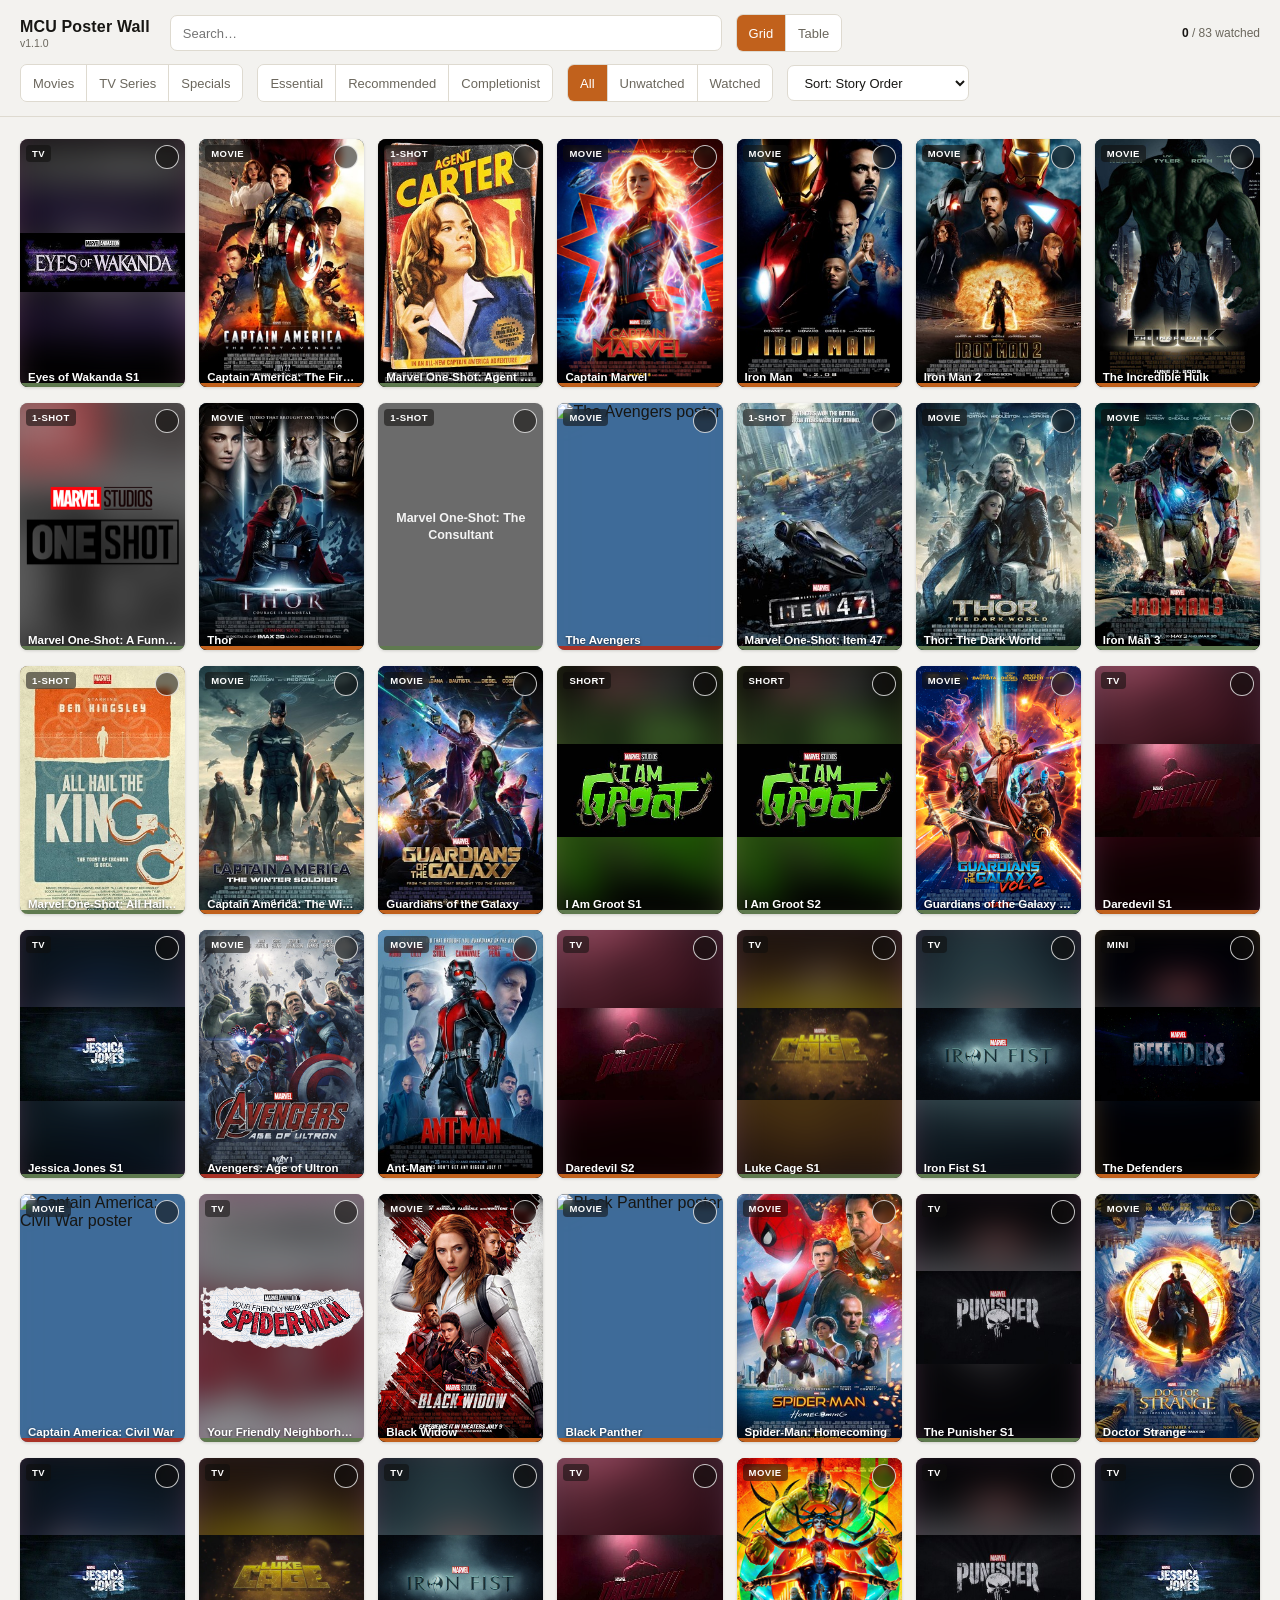
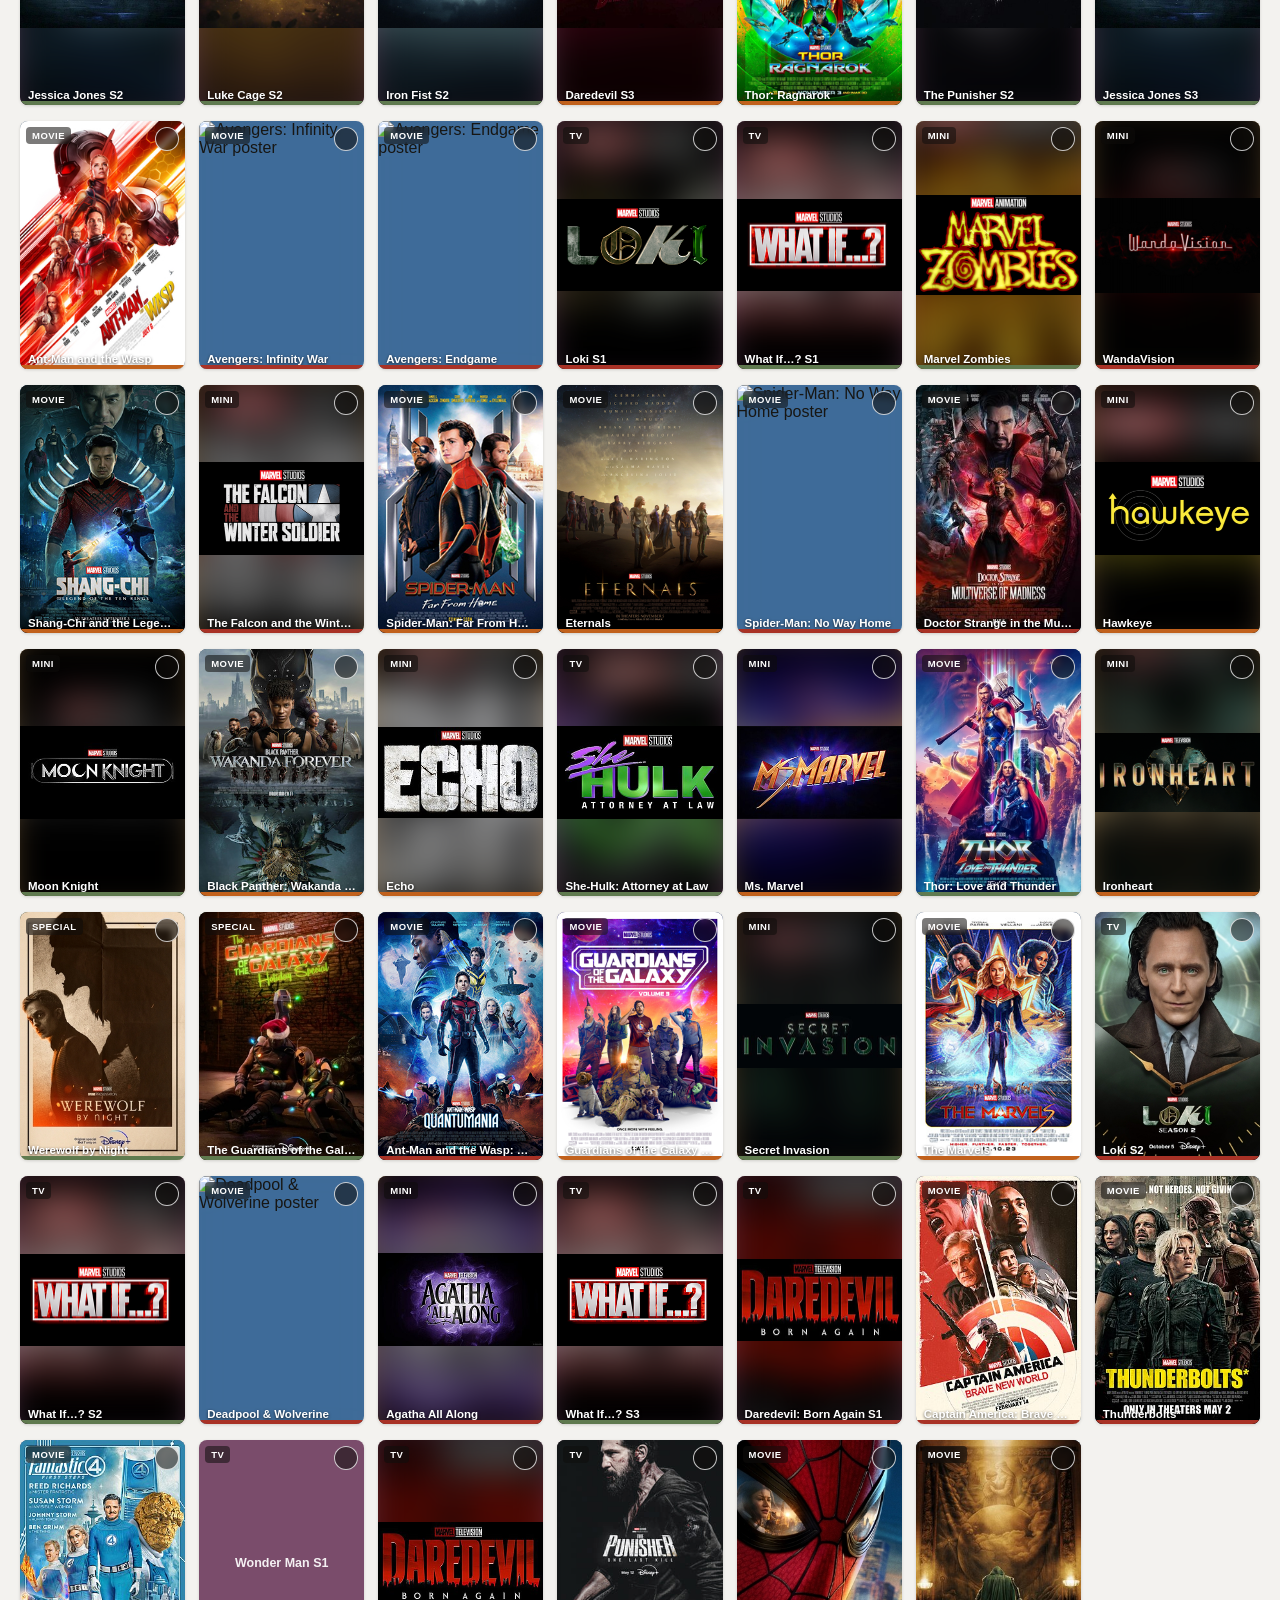
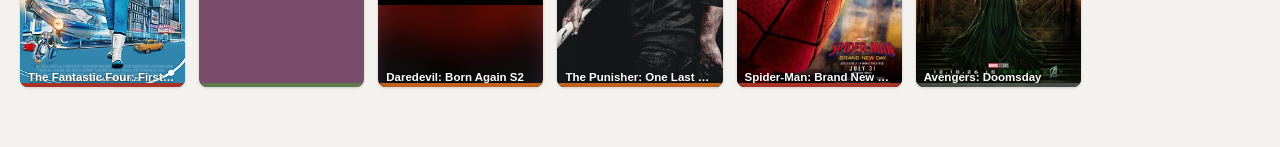
==== commit 2bbc9614: "Persist filters, regroup type filter, float mobile panel, fix iOS header bug, add versioned changelo" ====
--- a/poster-wall.html
+++ b/poster-wall.html
@@ -77,8 +77,17 @@
   }
 
   * { box-sizing: border-box; }
+  html {
+    height: 100%;
+    /* Stops iOS Safari's rubber-band overscroll from leaving the page
+       scrolled past the top on load, which hid the sticky header until
+       the user dragged the page down manually. */
+    overscroll-behavior-y: none;
+  }
   body {
     margin: 0;
+    min-height: 100%;
+    overscroll-behavior-y: none;
     background: var(--bg);
     color: var(--ink);
     font-family: -apple-system, BlinkMacSystemFont, "Segoe UI", Helvetica, Arial, sans-serif;
@@ -103,20 +112,25 @@
     flex-wrap: wrap;
   }
   .bar-top { flex-wrap: nowrap; }
-  .bar-top .title-block { flex: 1 1 auto; min-width: 0; overflow: hidden; }
+  .bar-top .title-block { flex: 0 1 auto; min-width: 0; overflow: hidden; }
   .bar-top .title-block h1 { overflow: hidden; text-overflow: ellipsis; white-space: nowrap; }
-  .bar-top #q { flex: 1 1 auto; min-width: 0; }
+  .bar-top #q { flex: 1 1 240px; min-width: 0; }
+
+  /* Search input, selects, and every filter-row button share one height/shape. */
+  input[type="search"], select, .filters-btn, .seg button {
+    font: inherit;
+    font-size: 13px;
+    min-height: 36px;
+  }
 
   .filters-btn {
     display: none;
     align-items: center;
     gap: 6px;
-    font: inherit;
-    font-size: 13px;
     background: var(--bg-raised);
     color: var(--ink);
     border: 1px solid var(--border);
-    padding: 9px 12px;
+    padding: 0 12px;
     border-radius: 7px;
     cursor: pointer;
     white-space: nowrap;
@@ -154,12 +168,10 @@
   .view-link:hover { color: var(--accent); border-color: var(--accent); }
 
   input[type="search"], select {
-    font: inherit;
-    font-size: 13px;
     background: var(--bg-raised);
     color: var(--ink);
     border: 1px solid var(--border);
-    padding: 7px 10px;
+    padding: 0 12px;
     border-radius: 7px;
   }
   input[type="search"] { width: 190px; }
@@ -170,17 +182,16 @@
 
   .seg {
     display: flex;
+    min-height: 36px;
     border: 1px solid var(--border);
     border-radius: 7px;
     overflow: hidden;
   }
   .seg button {
-    font: inherit;
-    font-size: 12.5px;
     background: var(--bg-raised);
     color: var(--ink-muted);
     border: none;
-    padding: 7px 12px;
+    padding: 0 12px;
     cursor: pointer;
     border-right: 1px solid var(--border);
   }
@@ -383,6 +394,83 @@
     font-size: 14px;
   }
 
+  /* ---------- version / changelog ---------- */
+  .version-badge {
+    align-self: flex-start;
+    font: inherit;
+    font-size: 10.5px;
+    color: var(--ink-muted);
+    background: none;
+    border: none;
+    padding: 0;
+    margin: 0;
+    cursor: pointer;
+    text-decoration: underline;
+    text-decoration-color: transparent;
+  }
+  .version-badge:hover, .version-badge:focus-visible { color: var(--accent); text-decoration-color: var(--accent); }
+  .version-badge:empty { display: none; }
+
+  .modal-backdrop {
+    position: fixed;
+    inset: 0;
+    z-index: 100;
+    background: var(--scrim);
+    display: flex;
+    align-items: center;
+    justify-content: center;
+    padding: 20px;
+  }
+  .modal-backdrop[hidden] { display: none; }
+  .modal {
+    width: 100%;
+    max-width: 420px;
+    max-height: min(560px, 80vh);
+    display: flex;
+    flex-direction: column;
+    background: var(--bg-raised);
+    color: var(--ink);
+    border-radius: 12px;
+    box-shadow: 0 24px 60px var(--shadow);
+    overflow: hidden;
+  }
+  .modal-head {
+    display: flex;
+    align-items: center;
+    justify-content: space-between;
+    padding: 16px 18px;
+    border-bottom: 1px solid var(--border);
+  }
+  .modal-head h2 { margin: 0; font-size: 16px; }
+  .modal-close {
+    font: inherit;
+    font-size: 20px;
+    line-height: 1;
+    background: none;
+    border: none;
+    color: var(--ink-muted);
+    cursor: pointer;
+    padding: 4px;
+  }
+  .modal-close:hover { color: var(--ink); }
+  .modal-body { padding: 16px 18px; overflow-y: auto; }
+  .changelog-entry + .changelog-entry { margin-top: 16px; padding-top: 16px; border-top: 1px solid var(--border); }
+  .changelog-entry h3 { margin: 0 0 2px; font-size: 13.5px; }
+  .changelog-entry .changelog-date { font-size: 11px; color: var(--ink-muted); margin-bottom: 8px; }
+  .changelog-entry ul { margin: 0; padding-left: 18px; font-size: 12.5px; line-height: 1.5; }
+  .changelog-entry li { margin-bottom: 4px; }
+  .modal-foot { padding: 14px 18px; border-top: 1px solid var(--border); text-align: right; }
+  .modal-ok {
+    font: inherit;
+    font-size: 13px;
+    background: var(--accent);
+    color: var(--accent-ink);
+    border: none;
+    padding: 9px 16px;
+    border-radius: 7px;
+    cursor: pointer;
+  }
+
   /* ---------- table view ---------- */
   .table-wrap {
     overflow-x: auto;
@@ -466,7 +554,22 @@
       flex-direction: column;
       align-items: stretch;
     }
-    .filters-panel.open { display: flex; }
+    /* Floats over the grid as a dropdown instead of pushing content down;
+       header is position:sticky, which also makes it the containing block. */
+    .filters-panel.open {
+      display: flex;
+      position: absolute;
+      top: 100%;
+      left: 0;
+      right: 0;
+      margin-top: 0;
+      padding: 12px max(20px, env(safe-area-inset-right)) max(14px, env(safe-area-inset-bottom)) max(20px, env(safe-area-inset-left));
+      background: var(--bg);
+      border-bottom: 1px solid var(--border);
+      box-shadow: 0 14px 28px var(--shadow);
+      z-index: 25;
+      gap: 10px;
+    }
     .filters-panel.open > * { width: 100%; }
     .filters-panel.open .seg { width: 100%; }
     .filters-panel.open .seg button { flex: 1; text-align: center; }
@@ -505,6 +608,7 @@
   <div class="bar bar-top">
     <div class="title-block">
       <h1>MCU Poster Wall</h1>
+      <button type="button" class="version-badge" id="version-badge" hidden></button>
     </div>
     <input type="search" id="q" placeholder="Search…" autocomplete="off">
     <button type="button" id="filters-toggle" class="filters-btn" aria-expanded="false" aria-controls="filters-panel">
@@ -518,7 +622,11 @@
     <div class="progress-text"><b id="watched-count">0</b> / <span id="total-count">0</span> watched</div>
   </div>
   <div class="bar filters-panel" id="filters-panel">
-    <select id="f-type"></select>
+    <div class="seg multi" id="type-filter" role="group" aria-label="Filter by type (multiple)">
+      <button type="button" data-val="Movies" aria-pressed="false">Movies</button>
+      <button type="button" data-val="TV Series" aria-pressed="false">TV Series</button>
+      <button type="button" data-val="Specials" aria-pressed="false">Specials</button>
+    </div>
     <div class="seg multi" id="priority-filter" role="group" aria-label="Filter by priority (multiple)">
       <button type="button" data-val="Essential" aria-pressed="false">Essential</button>
       <button type="button" data-val="Recommended" aria-pressed="false">Recommended</button>
@@ -566,9 +674,30 @@
   <div class="empty-state" id="empty-state" hidden>No entries match this filter.</div>
 </main>
 
+<div class="modal-backdrop" id="changelog-backdrop" hidden>
+  <div class="modal" role="dialog" aria-modal="true" aria-labelledby="changelog-title">
+    <div class="modal-head">
+      <h2 id="changelog-title">What's new</h2>
+      <button type="button" class="modal-close" id="changelog-close" aria-label="Close">&times;</button>
+    </div>
+    <div class="modal-body" id="changelog-body"></div>
+    <div class="modal-foot">
+      <button type="button" class="modal-ok" id="changelog-ok">Got it</button>
+    </div>
+  </div>
+</div>
+
 <script>
 (function () {
   "use strict";
+
+  // iOS Safari (especially launched from the home-screen icon) can restore
+  // the page already scrolled a few px past the top, which hides the sticky
+  // header behind the status bar until the user drags down. Force it back.
+  function pinToTop() { if (window.scrollY !== 0) window.scrollTo(0, 0); }
+  pinToTop();
+  window.addEventListener("load", pinToTop);
+  window.addEventListener("pageshow", pinToTop);
 
   // [id, title, type, format, setIn, runtimeMin, postCredits, priority, doomsday, rtCritics, rtAudience, notes]
   const RAW = [
@@ -698,6 +827,48 @@
     "Special": "#4c7a6b", "Animated Short": "#6b7a3e", "One-Shot": "#6b6b6b"
   };
   const PRIORITY_VAR = { "Essential": "--seal-red", "Recommended": "--accent", "Completionist": "--moss" };
+  const TYPE_GROUP = {
+    "Movie": "Movies",
+    "TV Series": "TV Series", "Mini-Series": "TV Series",
+    "Special": "Specials", "One-Shot": "Specials", "Animated Short": "Specials"
+  };
+
+  const APP_VERSION = "1.1.0";
+  // Mirrors CHANGELOG.json on GitHub; used only if the live fetch fails
+  // (offline, or CHANGELOG.json hasn't caught up with this deploy yet).
+  const CHANGELOG_FALLBACK = [
+    {
+      "version": "1.1.0",
+      "date": "2026-08-12",
+      "changes": [
+        "Filters (type, priority, watched status, sort, search) now persist between visits.",
+        "Type filter simplified to Movies / TV Series / Specials, and now supports picking several at once.",
+        "On mobile, the filters panel now floats over the poster grid instead of pushing it down.",
+        "Unified sizing and behavior across all filter controls.",
+        "Reclaimed wasted space in the search bar and toolbar.",
+        "Fixed an iOS Safari bug where the top bar could be hidden until you scrolled.",
+        "Added this changelog — you'll see what's new here whenever a new version ships."
+      ]
+    },
+    {
+      "version": "1.0.0",
+      "date": "2026-08-07",
+      "changes": [
+        "Initial release: poster grid and table view, search, filters, sort, and per-device watched-progress tracking."
+      ]
+    }
+  ];
+  const CHANGELOG_URL = "https://raw.githubusercontent.com/ChristosTanailidis/mcu-poster-wall/main/CHANGELOG.json";
+  const CHANGELOG_SEEN_KEY = "mcu-poster-wall-changelog-seen-v1";
+
+  function compareVersions(a, b) {
+    const pa = String(a).split(".").map(Number), pb = String(b).split(".").map(Number);
+    for (let i = 0; i < Math.max(pa.length, pb.length); i++) {
+      const na = pa[i] || 0, nb = pb[i] || 0;
+      if (na !== nb) return na - nb;
+    }
+    return 0;
+  }
 
   const STORE_KEY = "tva-sacred-timeline-watchlist-v1";
   function loadWatched() {
@@ -818,18 +989,11 @@
     </tr>`;
   }
 
-  const state = { q: "", type: "all", watch: "all", priorities: new Set(), sort: "chrono", view: "grid" };
-
-  function populateSelect(id, values, allLabel) {
-    const el = document.getElementById(id);
-    el.innerHTML = `<option value="all">${allLabel}</option>` +
-      values.map(v => `<option value="${v}">${v}</option>`).join("");
-  }
-  populateSelect("f-type", [...new Set(MOVIES.map(m => m.type))], "All Types");
+  const state = { q: "", types: new Set(), watch: "all", priorities: new Set(), sort: "chrono", view: "grid" };
 
   function applyFilters() {
     return MOVIES.filter(m => {
-      if (state.type !== "all" && m.type !== state.type) return false;
+      if (state.types.size > 0 && !state.types.has(TYPE_GROUP[m.type])) return false;
       if (state.priorities.size > 0 && !state.priorities.has(m.priority)) return false;
       if (state.watch === "watched" && !watched.has(m.id)) return false;
       if (state.watch === "unwatched" && watched.has(m.id)) return false;
@@ -901,7 +1065,7 @@
   }
 
   function updateFilterBadge() {
-    const count = (state.type !== "all" ? 1 : 0) + state.priorities.size + (state.watch !== "all" ? 1 : 0);
+    const count = state.types.size + state.priorities.size + (state.watch !== "all" ? 1 : 0);
     const badge = document.getElementById("filter-count");
     badge.textContent = count;
     badge.hidden = count === 0;
@@ -915,11 +1079,32 @@
     btn.setAttribute("aria-expanded", nowOpen);
   });
 
+  const FILTERS_KEY = "mcu-poster-wall-filters-v1";
+  function saveFilters() {
+    localStorage.setItem(FILTERS_KEY, JSON.stringify({
+      q: state.q,
+      types: [...state.types],
+      priorities: [...state.priorities],
+      watch: state.watch,
+      sort: state.sort
+    }));
+  }
+
   document.getElementById("q").addEventListener("input", e => {
     state.q = e.target.value.trim().toLowerCase();
+    saveFilters();
     render();
   });
-  document.getElementById("f-type").addEventListener("change", e => { state.type = e.target.value; render(); });
+  document.getElementById("type-filter").addEventListener("click", e => {
+    const btn = e.target.closest("button[data-val]");
+    if (!btn) return;
+    const val = btn.dataset.val;
+    const nowOn = btn.getAttribute("aria-pressed") !== "true";
+    btn.setAttribute("aria-pressed", nowOn);
+    if (nowOn) state.types.add(val); else state.types.delete(val);
+    saveFilters();
+    render();
+  });
   document.getElementById("priority-filter").addEventListener("click", e => {
     const btn = e.target.closest("button[data-val]");
     if (!btn) return;
@@ -927,6 +1112,7 @@
     const nowOn = btn.getAttribute("aria-pressed") !== "true";
     btn.setAttribute("aria-pressed", nowOn);
     if (nowOn) state.priorities.add(val); else state.priorities.delete(val);
+    saveFilters();
     render();
   });
   document.getElementById("watch-toggle-group").addEventListener("click", e => {
@@ -934,9 +1120,14 @@
     if (!btn) return;
     state.watch = btn.dataset.val;
     [...btn.parentElement.children].forEach(b => b.setAttribute("aria-pressed", b === btn));
+    saveFilters();
     render();
   });
-  document.getElementById("f-sort").addEventListener("change", e => { state.sort = e.target.value; render(); });
+  document.getElementById("f-sort").addEventListener("change", e => {
+    state.sort = e.target.value;
+    saveFilters();
+    render();
+  });
 
   const VIEW_KEY = "mcu-poster-wall-view-v1";
   document.getElementById("view-toggle-group").addEventListener("click", e => {
@@ -978,6 +1169,12 @@
     if (!e.target.closest(".tile")) {
       document.querySelectorAll(".tile.expanded").forEach(t => t.classList.remove("expanded"));
     }
+    const panel = document.getElementById("filters-panel");
+    const toggle = document.getElementById("filters-toggle");
+    if (panel.classList.contains("open") && !e.target.closest("#filters-panel") && !e.target.closest("#filters-toggle")) {
+      panel.classList.remove("open");
+      toggle.setAttribute("aria-expanded", "false");
+    }
   });
 
   const savedView = localStorage.getItem(VIEW_KEY);
@@ -987,7 +1184,91 @@
     [...grp.children].forEach(b => b.setAttribute("aria-pressed", b.dataset.val === savedView));
   }
 
+  (function restoreFilters() {
+    let saved;
+    try { saved = JSON.parse(localStorage.getItem(FILTERS_KEY)); } catch (e) { saved = null; }
+    if (!saved) return;
+
+    if (typeof saved.q === "string") {
+      state.q = saved.q;
+      document.getElementById("q").value = saved.q;
+    }
+    if (Array.isArray(saved.types)) {
+      state.types = new Set(saved.types);
+      const grp = document.getElementById("type-filter");
+      [...grp.children].forEach(b => b.setAttribute("aria-pressed", state.types.has(b.dataset.val)));
+    }
+    if (Array.isArray(saved.priorities)) {
+      state.priorities = new Set(saved.priorities);
+      const grp = document.getElementById("priority-filter");
+      [...grp.children].forEach(b => b.setAttribute("aria-pressed", state.priorities.has(b.dataset.val)));
+    }
+    if (saved.watch === "all" || saved.watch === "watched" || saved.watch === "unwatched") {
+      state.watch = saved.watch;
+      const grp = document.getElementById("watch-toggle-group");
+      [...grp.children].forEach(b => b.setAttribute("aria-pressed", b.dataset.val === saved.watch));
+    }
+    if (typeof saved.sort === "string") {
+      state.sort = saved.sort;
+      document.getElementById("f-sort").value = saved.sort;
+    }
+  })();
+
   render();
+
+  // ---------- changelog ----------
+  function renderChangelogEntries(entries) {
+    return entries.map(e => `
+      <div class="changelog-entry">
+        <h3>v${escapeHTML(e.version)}</h3>
+        <div class="changelog-date">${escapeHTML(e.date || "")}</div>
+        <ul>${(e.changes || []).map(c => `<li>${escapeHTML(c)}</li>`).join("")}</ul>
+      </div>`).join("");
+  }
+
+  function openChangelogModal(entries, latestVersion) {
+    document.getElementById("changelog-body").innerHTML = renderChangelogEntries(entries);
+    const backdrop = document.getElementById("changelog-backdrop");
+    backdrop.hidden = false;
+    const close = () => {
+      backdrop.hidden = true;
+      if (latestVersion) localStorage.setItem(CHANGELOG_SEEN_KEY, latestVersion);
+    };
+    document.getElementById("changelog-ok").onclick = close;
+    document.getElementById("changelog-close").onclick = close;
+    backdrop.onclick = e => { if (e.target === backdrop) close(); };
+  }
+
+  async function initChangelog() {
+    let entries;
+    try {
+      const res = await fetch(CHANGELOG_URL, { cache: "no-store" });
+      if (!res.ok) throw new Error("changelog fetch failed: " + res.status);
+      entries = await res.json();
+      if (!Array.isArray(entries) || !entries.length) throw new Error("empty changelog");
+    } catch (e) {
+      entries = CHANGELOG_FALLBACK;
+    }
+    entries = entries.slice().sort((a, b) => compareVersions(b.version, a.version));
+    const latest = entries[0].version;
+
+    const badge = document.getElementById("version-badge");
+    badge.textContent = "v" + latest;
+    badge.hidden = false;
+    badge.addEventListener("click", () => openChangelogModal(entries, null));
+
+    const seen = localStorage.getItem(CHANGELOG_SEEN_KEY);
+    if (seen === null) {
+      // First-ever visit: nothing to announce, just baseline silently.
+      localStorage.setItem(CHANGELOG_SEEN_KEY, latest);
+      return;
+    }
+    if (compareVersions(seen, latest) < 0) {
+      const unseen = entries.filter(e => compareVersions(e.version, seen) > 0);
+      openChangelogModal(unseen.length ? unseen : entries, latest);
+    }
+  }
+  initChangelog();
 })();
 </script>
 </body>
